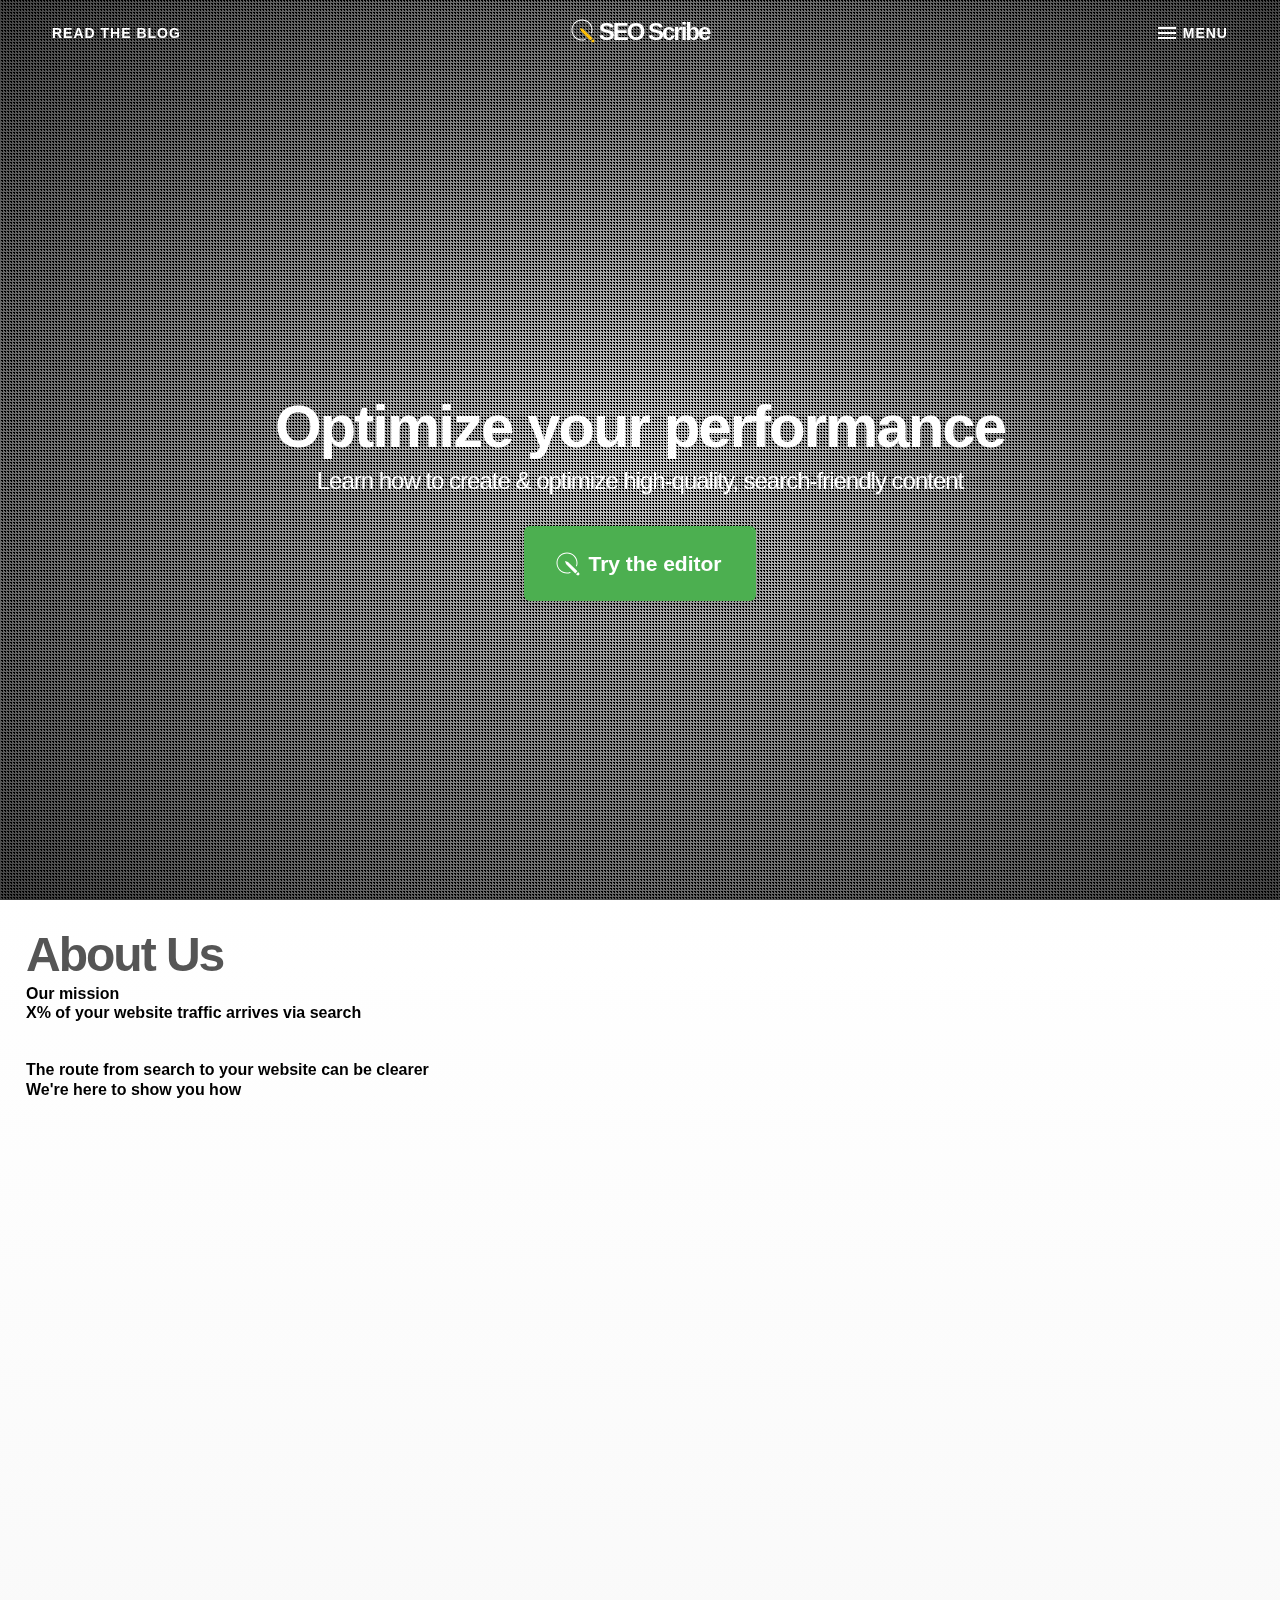
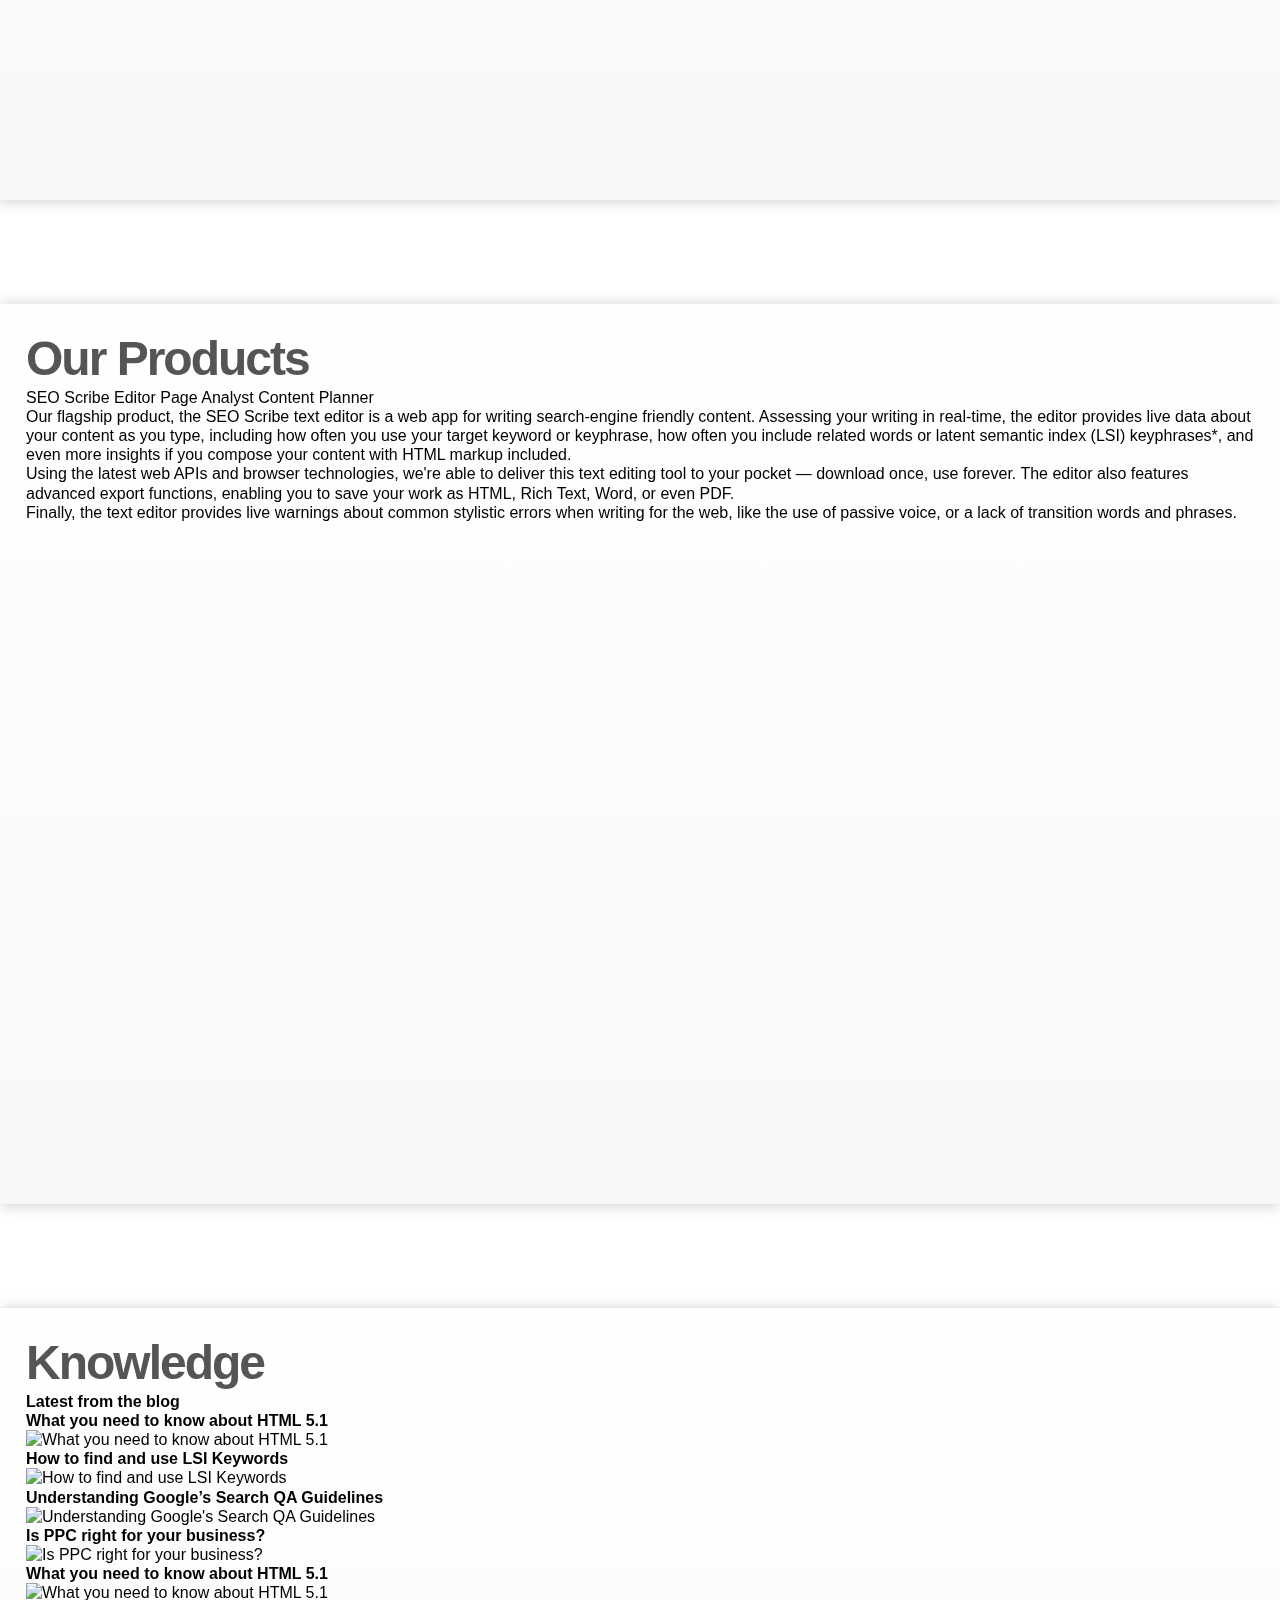
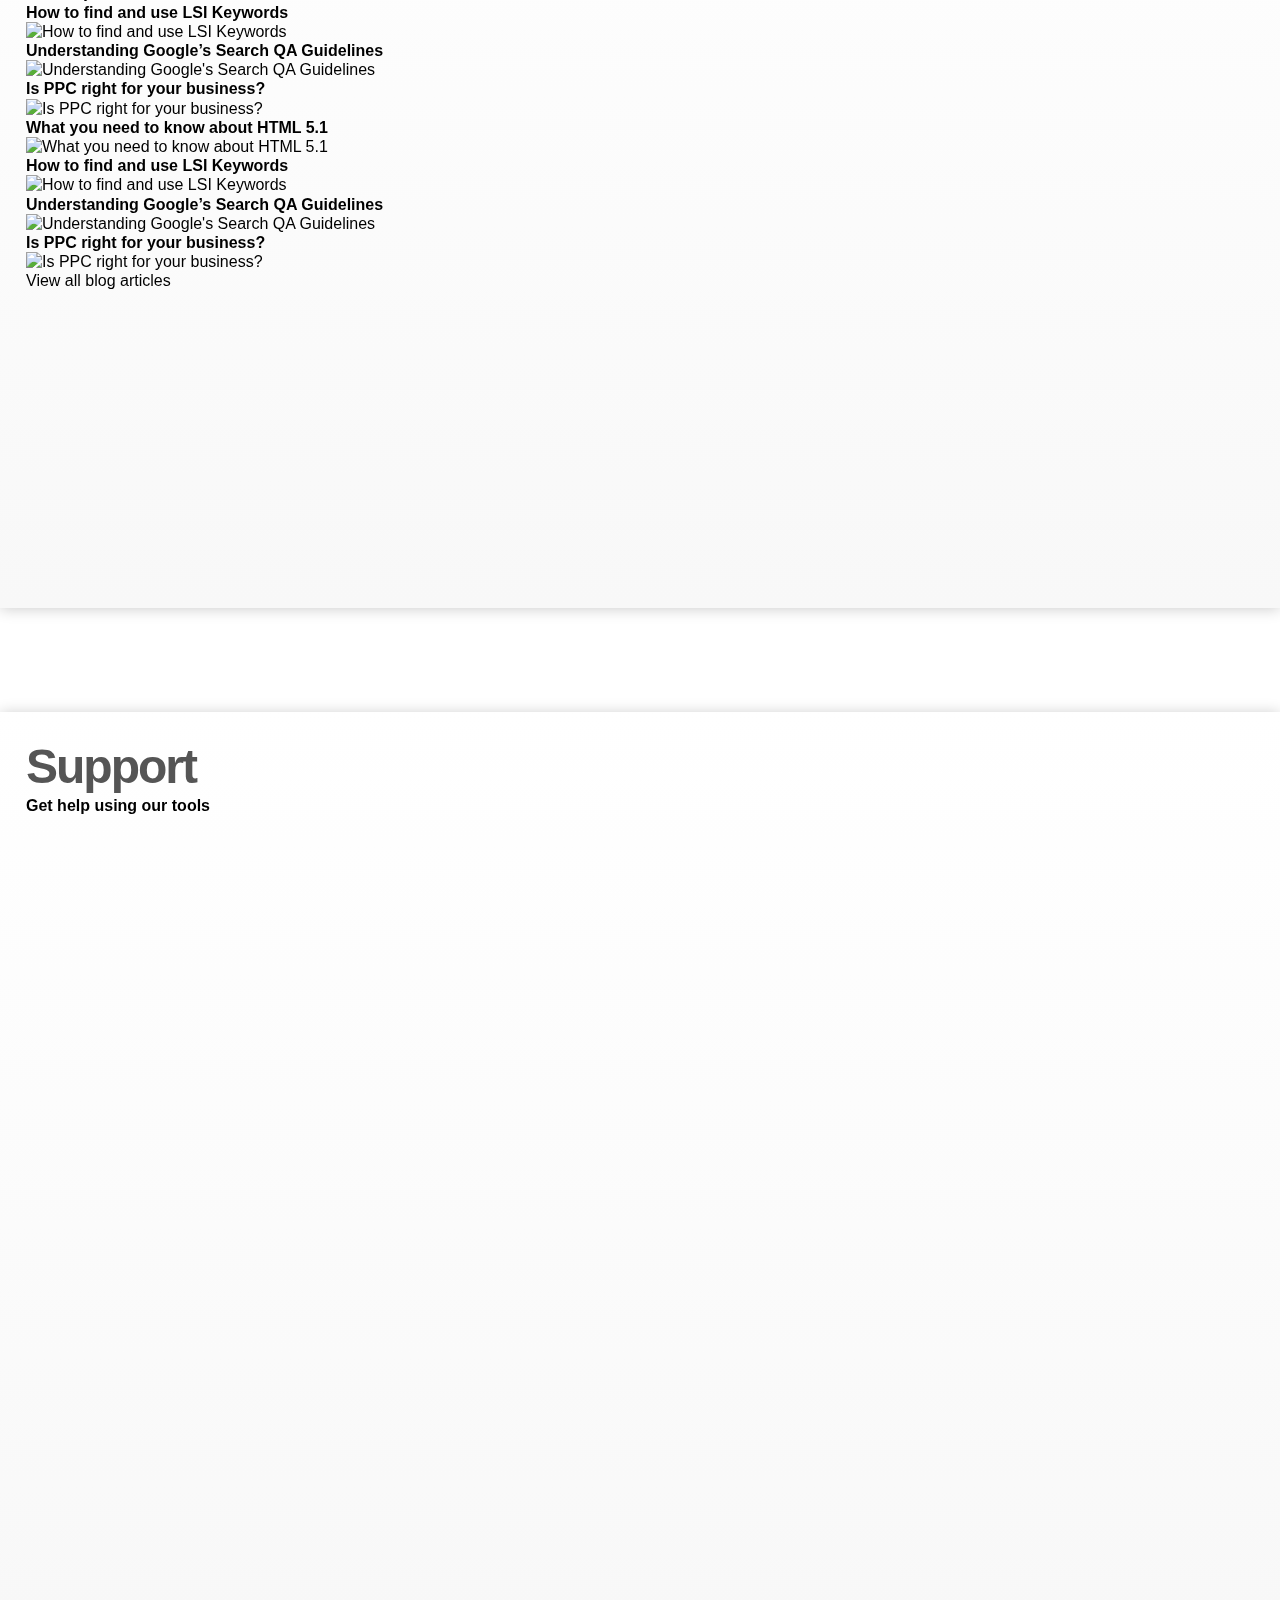
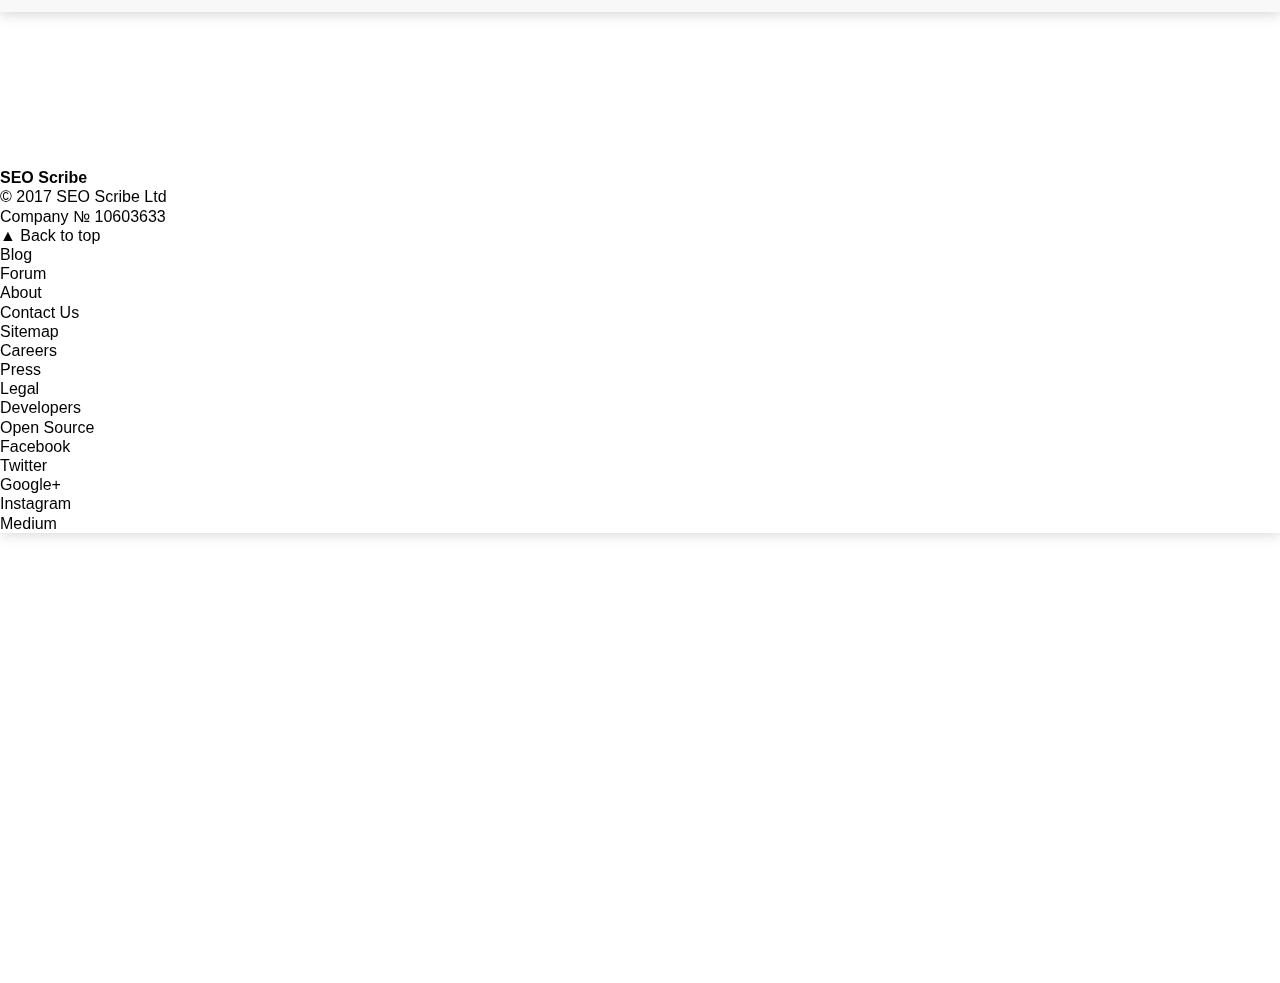
==== index.html @ f0506a72 "Update index.html" ====
<!doctype html>
<html lang="en" dir="ltr" prefix="og:http://ogp.me/ns#" data-font-loaded="false" data-menu-open="false" data-scrolled="false" data-autoplay="false" data-footer-shown="false" data-slow-connection="true">
  <head>
    <meta charset="utf-8">
    <meta name="viewport" content="width=device-width,initial-scale=1,minimum-scale=1,maximum-scale=1,user-scalable=no,shrink-to-fit=no">
    <base href="https://seoscribe.net/">
    <!--[if IE]><meta http-equiv="X-UA-Compatible" content="IE=edge"><![endif]-->
    <script>;(function(win){win.connection={};win.connection.slow=!1;win.connection.timer=win.setTimeout(function(){win.connection.slow=!0},5000)})(window);</script>
    <title>SEO Scribe &middot; Search Engine Optimization for Content Writers</title>
    <style>
      html{-webkit-text-size-adjust:100%;-webkit-font-smoothing:antialiased;-webkit-font-smoothing:subpixel-antialiased;-webkit-tap-highlight-color:rgba(0,0,0,0);-webkit-overflow-scrolling:touch;-webkit-box-sizing:border-box;-moz-box-sizing:border-box;box-sizing:border-box;touch-action:manipulation;font:normal normal 400 16px/1.2 Roboto,-apple-system,BlinkMacSystemFont,Helvetica,Arial,Helmet,Freesans,sans-serif}
      *,:before,:after{-webkit-box-sizing:border-box;-moz-box-sizing:border-box;box-sizing:border-box;touch-action:manipulation;margin:0;padding:0;border:0;font:inherit}article,dd,dl,dt,footer,header,main,nav,section,video{display:block}h1,h2,h3,h4,h5,h6,strong{font-weight:700}a{-webkit-text-decoration-skip:objects;text-decoration:none}button,input,textarea{-webkit-appearance:none;-webkit-border-radius:0;border-radius:0;background:0 0}button,img,video{-webkit-touch-callout:none}button,a,img,video{-webkit-user-select:none;-moz-user-select:none}button,a{color:inherit;cursor:pointer}textarea{resize:none}[disabled]{opacity:.6;cursor:not-allowed}[hidden],video::-webkit-media-controls,video::-webkit-media-controls-play-button,video::-webkit-media-controls-volume-slider,video::-webkit-media-controls-mute-button,video::-webkit-media-controls-timeline,video::-webkit-media-controls-current-time-display{display:none!important}::selection{background:#111;color:#fff}::-moz-selection{background:#111;color:#fff}nav{display:block;position:fixed;top:0;left:0;right:0;height:64px;z-index:100;color:#fff;-webkit-perspective:1000px;perspective:1000px;-webkit-backface-visibility:hidden;backface-visibility:hidden;-webkit-transform:translate3d(0,0,0);transform:translate3d(0,0,0);will-change:transform;}nav:after{content:'';display:block;position:absolute;top:0;left:0;bottom:0;right:0;width:100%;height:100%;background-color:#fff;opacity:0;visibility:hidden;z-index:-1;box-shadow:0 0 6px 0 rgba(0,0,0,.1);transition-property:opacity,visibility,-webkit-transform;transition-property:opacity,visibility,-webkit-transform,transform;transition-property:opacity,visibility,transform;transition-timing-function: cubic-bezier(.4,0,.2,1);transition-duration:.2s;-webkit-perspective:1000px;perspective:1000px;-webkit-backface-visibility:hidden;backface-visibility:hidden;-webkit-transform:translateY(-64px);-webkit-transform:translate3d(0,-64px,0);transform:translateY(-64px);transform:translate3d(0,-64px,0);will-change:transform;}.nav-item{display:block;position:absolute;top:0;bottom:0;width:50%;height:100%;}.nav-item.left{display:none;}.nav-item.center{left:0;right:50%;text-align:left;}.nav-item.right{left:50%;right:0;text-align:right;}.nav-item a,.nav-item button{display:block;height:64px;line-height:1;font-size:16px;font-weight:700;padding:26px;}.nav-item.cta a{text-transform:uppercase;font-size:14px;letter-spacing:1px;}.nav-item.hdr a{font-size:21px;font-weight:700;padding:22px;}.nav-item.hbm button{margin-left:auto;margin-right:0;text-transform:uppercase;font-size:14px;letter-spacing:1px;}.nav-item.hdr a span{display:inline-block;position:relative;padding-left:24px;letter-spacing:-2px;}.nav-item.hdr a span:before{content:'';position:absolute;top:-1px;left:0;width:21px;height:21px;background-position:50% 50%;background-repeat:no-repeat;background-size:100% 100%;background-image:url('data:image/svg+xml,%3Csvg%20xmlns%3D%22http%3A//www.w3.org/2000/svg%22%20width%3D%2248%22%20height%3D%2248%22%20viewBox%3D%220%200%2048%2048%22%3E%3Cpath%20fill%3D%22%23fff%22%20d%3D%22M29%2040.8c-.2-.5-.8-.8-1.3-.7-1.8%201-3.8%201-5.7%201-10.5%200-19-8-19-19S11.5%203%2022%203s19%208.5%2019%2019c0%202-.3%204-1%205.7%200%20.5.3%201%20.8%201.2.5%200%201-.6%201.2-1%20.7-2%201-4%201-6.4C43%2010.3%2033.6%201%2022%201S1%2010.4%201%2022s9.4%2021%2021%2021c2%200%204.3-.3%206.3-1%20.5%200%20.8-.7.6-1.2z%22/%3E%3Cpath%20fill%3D%22%23ffc107%22%20d%3D%22M43%2038.7L24%2020l-6-2%202%206%2018.6%2019m1.4%201.3l2%201.7c1%201.3%203%201.3%204%200%201.3-1%201.3-3%200-4l-1.7-2-4.3%204.4z%22/%3E%3C/svg%3E')}.nav-item.hbm button span{display:inline-block;position:relative;padding-left:28px;-webkit-pointer-events:none;pointer-events:none;}.nav-item.hbm button span:before{content:'';display:block;position:absolute;top:-5px;left:0;width:24px;height:24px;background-position:50% 50%;background-repeat:no-repeat;background-size:100% 100%;background-image:url('data:image/svg+xml,%3Csvg%20xmlns%3D%22http%3A//www.w3.org/2000/svg%22%20width%3D%2248%22%20height%3D%2248%22%20viewBox%3D%220%200%2024%2024%22%3E%3Cpath%20fill%3D%22%23ffffff%22%20d%3D%22M3%2018h18v-2H3v2zm0-5h18v-2H3v2zm0-7v2h18V6H3z%22/%3E%3C/svg%3E')}main{position:relative;margin-top:100vh;margin-bottom:50vh;z-index:20;box-shadow:0 0 14px 0 rgba(0,0,0,.2);}main>section{min-height:100vh;background-color:#fff;background-image:-webkit-linear-gradient(180deg, #fff, #f8f8f8);background-image:linear-gradient(180deg, #fff, #f8f8f8);margin:104px auto;padding:26px;box-shadow:0 1px 14px 0 rgba(0,0,0,.2);}main>section h3{font-size:48px;font-weight:700;letter-spacing:-2px;color:#555;}header{position:fixed;top:0;left:0;right:0;bottom:0;height:100vh;color:#fff;z-index:1;-webkit-perspective:1000px;perspective:1000px;-webkit-backface-visibility:hidden;backface-visibility:hidden;-webkit-transform:translate3d(0,0,0);transform:translate3d(0,0,0);-webkit-pointer-events:none;pointer-events:none;will-change:transform;}header:before{content:'';position:absolute;top:0;left:0;right:0;bottom:0;height:100vh;z-index:2;background-color:transparent;background-color:rgba(0,0,0,.6);background:-webkit-gradient(radial,50% 50%,50,50% 50%, 500,from(rgba(0,0,0,.1)),to(rgba(0,0,0,.7)));background:-webkit-radial-gradient(center,ellipse cover,rgba(0,0,0,.1) 0%, rgba(0,0,0,.7) 100%);background:-webkit-radial-gradient(rgba(0,0,0,.1),rgba(0,0,0,.7));background:radial-gradient(ellipse at center,rgba(0,0,0,.1) 0%,rgba(0,0,0,.7) 100%);background:radial-gradient(rgba(0,0,0,.1),rgba(0,0,0,.7));-webkit-perspective:1000px;perspective:1000px;-webkit-backface-visibility:hidden;backface-visibility:hidden;-webkit-transform:translate3d(0,0,0);transform:translate3d(0,0,0);-webkit-pointer-events:none;pointer-events:none;will-change:transform;}header:after{content:'';position:absolute;top:0;left:0;right:0;bottom:0;height:100vh;background-color:rgba(0,0,0,.1);background-repeat:repeat;background-size:3px 3px;background-image:url('[data-uri]');z-index:2;-webkit-pointer-events:none;pointer-events:none;}.bg-vid{position:absolute;top:0;left:0;right:0;bottom:0;width:100%;height:100vh;}.bg-vid video{position:absolute;top:50%;left:50%;-webkit-transform:translate(-50%,-50%);-moz-transform:translate(-50%,-50%);-ms-transform:translate(-50%,-50%);-o-transform:translate(-50%,-50%);transform:translate(-50%,-50%);min-width:100%;min-height:100%;}h1,h2,.hdr-btn{position:relative;z-index:3;text-align:center;line-height:1.1;padding:0 26px;-webkit-pointer-events:auto;pointer-events:auto;-webkit-transform:translate3d(0,0,0);transform:translate3d(0,0,0);will-change:transform;}h1{font-size:32px;font-weight:700;letter-spacing:-1px;margin-top:40vh;margin-top:-webkit-calc(50vh - 96px);margin-top:-moz-calc(50vh - 96px);margin-top:calc(50vh - 96px);}h2{font-size:21px;font-weight:400;letter-spacing:-1px;margin-top:8px;}.hdr-btn{display:block;font-weight:700;margin-top:32px;}.hdr-btn span{display:inline-block;position:relative;vertical-align:baseline;font-size:21px;padding:26px 34px 26px 64px;background-color:#4caf50;background-image:url('data:image/svg+xml,%3Csvg%20xmlns%3D%22http%3A//www.w3.org/2000/svg%22%20width%3D%2248%22%20height%3D%2248%22%20viewBox%3D%220%200%2048%2048%22%3E%3Cpath%20fill%3D%22%23fff%22%20d%3D%22M29%2040.8c-.2-.5-.8-.8-1.3-.7-1.8%201-3.8%201-5.7%201-10.5%200-19-8-19-19S11.5%203%2022%203s19%208.5%2019%2019c0%202-.3%204-1%205.7%200%20.5.3%201%20.8%201.2.5%200%201-.6%201.2-1%20.7-2%201-4%201-6.4C43%2010.3%2033.6%201%2022%201S1%2010.4%201%2022s9.4%2021%2021%2021c2%200%204.3-.3%206.3-1%20.5%200%20.8-.7.6-1.2z%22/%3E%3Cpath%20fill%3D%22%23fff%22%20d%3D%22M43%2038.7L24%2020l-6-2%202%206%2018.6%2019m1.4%201.3l2%201.7c1%201.3%203%201.3%204%200%201.3-1%201.3-3%200-4l-1.7-2-4.3%204.4z%22/%3E%3C/svg%3E');background-position:15% 50%;background-size:24px 24px;background-repeat:no-repeat;border-radius:6px;box-shadow:0 1px 14px 0 rgba(0,0,0,.2);}.hdr-btn:active,.hdr-btn:focus{outline:0 none;}.hdr-btn:hover span,.hdr-btn:focus span,.hdr-btn:active span{background-color:#2d9a30;}aside{position:fixed;top:64px;right:0;z-index:90;width:300px;padding:38px 26px 26px;background:#fff;color:#222;opacity:0;visibility:hidden;overflow:auto;overflow-x:hidden;min-height:-webkit-calc(100vh - 64px);min-height:-moz-calc(100vh - 64px);min-height:calc(100vh - 64px);transition-property:opacity,visibility,-webkit-transform;transition-property:opacity,visibility,transform;transition-timing-function:cubic-bezier(.4,0,.2,1);transition-duration:.2s;-webkit-perspective:1000px;perspective:1000px;-webkit-transform:translateY(102%);transform:translateY(102%);-webkit-backface-visibility:hidden;backface-visibility:hidden;-webkit-pointer-events:none;pointer-events:none;will-change:transform;}@media screen and (min-width: 580px){.nav-item.hdr a {font-size: 24px;padding: 20px;}.nav-item.hdr a span {padding-left: 28px;}.nav-item.hdr a span:before {width: 24px;height: 24px;}}@media screen and (min-width: 768px){nav{left:26px;right:26px;}aside{right:26px;}.nav-item{width:33.3333%;width:-webkit-calc(100% / 3);width:-moz-calc(100% / 3);width:calc(100% / 3);}.nav-item.left{display:block;left:0;right:66.6666%;right:-webkit-calc(100% / 1.5);right:-moz-calc(100% / 1.5);right:calc(100% / 1.5);text-align:left;}.nav-item.center{left:33.3333%;left:-webkit-calc(100% / 3);left:-moz-calc(100% / 3);left:calc(100% / 3);right:33.3333%;right:-webkit-calc(100% / 3);right:-moz-calc(100% / 3);right:calc(100% / 3);text-align:center;}.nav-item.right{left:66.6666%;left:-webkit-calc(100% / 1.5);left:-moz-calc(100% / 1.5);left:calc(100% / 1.5);text-align:right;}h1{font-size:60px;letter-spacing:-2px;margin-top:-webkit-calc(50vh - 56px);margin-top:-moz-calc(50vh - 56px);margin-top:calc(50vh - 56px);}h2{font-size:24px;}}
    </style>
    <link rel="dns-prefetch" href="https://fonts.googleapis.com">
    <link rel="dns-prefetch" href="https://fonts.gstatic.com">
    <link rel="dns-prefetch" href="https://cdn.polyfill.io">
    <link rel="preconnect" href="https://fonts.gstatic.com" crossorigin>
    <link rel="preconnect" href="https://cdn.polyfill.io" crossorigin>
    <link rel="manifest" href="https://seoscribe.net/manifest.json">
    <link rel="canonical" href="https://seoscribe.net">
    <link rel="publisher" href="https://plus.google.com/+">
    <link rel="icon" href="https://seoscribe.net/assets/img/favicon.ico">
    <link rel="search" href="https://seoscribe.net/osd.xml" type="application/opensearchdescription+xml">
    <link rel="preload" href="https://seoscribe.net/assets/css/main.css" as="style" onload="this.rel='stylesheet';">
    <noscript><link rel="stylesheet" href="https://seoscribe.net/assets/css/main.css"></noscript>
    <meta name="referrer" content="no-referrer-when-downgrade">
    <meta name="google-site-verification" content="">
    <meta name="msvalidate.01" content="">
    <meta name="p:domain_verify" content="">
    <meta name="yandex-verification" content="a79800d777503222">
    <meta name="format-detection" content="telephone=no;email=no">
    <meta name="MobileOptimized" content="width">
    <meta name="HandheldFriendly" content="true">
    <meta name="description" content="SEO Scribe: the hottest provider of search engine optimization tools, knowledge and support this side of the galaxy.">
    <meta name="twitter:card" content="summary">
    <meta name="twitter:creator" content="SEO Scribe">
    <meta name="twitter:url" content="https://seoscribe.net/">
    <meta name="twitter:domain" content="seoscribe.net">
    <meta name="twitter:title" content="SEO Scribe">
    <meta name="twitter:description" content="SEO Scribe: the hottest provider of search engine optimization tools, knowledge and support this side of the galaxy.">
    <meta name="twitter:image:src" content="https://seoscribe.net/assets/img/mstile-310x310.png">
    <meta property="fb:admins" content="407402372749613">
    <meta property="og:type" content="website">
    <meta property="og:site_name" content="SEO Scibe">
    <meta property="og:title" content="SEO Scribe">
    <meta property="og:description" content="SEO Scribe: the hottest provider of search engine optimization tools, knowledge and support this side of the galaxy.">
    <meta property="og:locale" content="en_GB">
    <meta property="og:url" content="https://seoscribe.net/">
    <meta property="og:image" content="https://seoscribe.net/assets/img/mstile-310x310.png">
    <meta property="og:image:secure_url" content="https://seoscribe.net/assets/img/mstile-310x310.png">
  </head>
  <body>
    <nav>
      <div class="nav-item left cta">
        <a href="https://seoscribe.net/blog/">Read the blog</a>
      </div>
      <div class="nav-item center hdr">
        <a href="https://seoscribe.net/">
          <span>SEO Scribe</span>
        </a>
      </div>
      <div class="nav-item right hbm">
        <button data-event="showMenu">
          <span data-event="showMenu">Menu</span>
        </button>
      </div>
    </nav>
    <header>
      <h1><span>Optimize your performance</span></h1>
      <h2>Learn how to create &amp; optimize high-quality, search-friendly content</h2>
      <a href="https://seoscribe.net/editor/" class="hdr-btn" tabindex="1">
        <span>Try the editor</span>
      </a>
    </header>
    <main>
      <section>
        <h3>About Us</h3>
        <h4>Our mission</h4>
        <div class="grid-container">
          <div class="grid">
            <article class="cell cell-md-6">
              <h5>X% of your website traffic arrives via search</h5>
            </article>
            <article class="cell cell-md-6">
              <img src="">
            </article>
            <article class="cell cell-md-6">
              <img src="">
            </article>
            <article class="cell cell-md-6">
              <h5>The route from search to your website can be clearer</h5>
            </article>
            <article class="cell cell-md-6">
              <h5>We're here to show you how</h5>
            </article>
            <article class="cell cell-md-6">
              <img src="">
            </article>
          </div>
        </div>
      </section>
      <section>
        <h3>Our Products</h3>
        <div class="tabcontainer" role="tablist">
          <button id="tab1" class="tab active" tabindex="0" role="tab" aria-controls="tabpane1" aria-selected="true">SEO Scribe Editor</button>
          <button id="tab2" class="tab" tabindex="0" role="tab" aria-controls="tabpane2" aria-selected="false">Page Analyst</button>
          <button id="tab3" class="tab" tabindex="0" role="tab" aria-controls="tabpane3" aria-selected="false">Content Planner</button>
          <div id="tabpane1" class="tabpane active" role="tabpanel" aria-labelledby="tab1" aria-hidden="false">
            <p>Our flagship product, the SEO Scribe text editor is a web app for writing search-engine friendly content. Assessing your writing in real-time, the editor provides live data about your content as you type, including how often you use your target keyword or keyphrase, how often you include related words or latent semantic index (LSI) keyphrases<span class="asterisk">*</span>, and even more insights if you compose your content with HTML markup included.</p>
            <p>Using the latest web APIs and browser technologies, we're able to deliver this text editing tool to your pocket &mdash; download once, use forever. The editor also features advanced export functions, enabling you to save your work as HTML, Rich Text, Word, or even PDF.</p>
            <p>Finally, the text editor provides live warnings about common stylistic errors when writing for the web, like the use of passive voice, or a lack of transition words and phrases.</p>
          </div>
          <div id="tabpane2" class="tabpane" role="tabpanel" aria-labelledby="tab2" aria-hidden="true">
          </div>
          <div id="tabpane3" class="tabpane" role="tabpanel" aria-labelledby="tab3" aria-hidden="true">
          </div>
        </div>
      </section>
      <section>
        <h3>Knowledge</h3>
        <h4>Latest from the blog</h4>
        <div class="grid-container">
          <div class="grid">
            <article class="cell">
              <a href="https://seoscribe.net/blog/about-html-5-1" class="article-body">
                <h5>What you need to know about HTML 5.1</h5>
                <img src="" data-src="https://seoscribe.net/assets/img/about-html-5-1.png" alt="What you need to know about HTML 5.1">
              </a>
            </article>
            <article class="cell">
              <a href="https://seoscribe.net/blog/how-to-find-and-use-lsi-keywords/" class="article-body">
                <h5>How to find and use LSI Keywords</h5>
                <img src="" data-src="https://seoscribe.net/assets/img/how-to-find-and-use-lsi-keywords.png" alt="How to find and use LSI Keywords">
              </a>
            </article>
            <article class="cell">
              <a href="https://seoscribe.net/blog/understanding-google-search-qa/" class="article-body">
                <h5>Understanding Google&rsquo;s Search QA Guidelines</h5>
                <img src="" data-src="https://seoscribe.net/assets/img/understanding-google-search-qa.png" alt="Understanding Google's Search QA Guidelines">
              </a>
            </article>
            <article class="cell">
              <a href="https://seoscribe.net/blog/is-ppc-right-for-your-business/" class="article-body">
                <h5>Is PPC right for your business?</h5>
                <img src="" data-src="https://seoscribe.net/assets/img/is-ppc-right-for-your-business.png" alt="Is PPC right for your business?">
              </a>
            </article>
            <article class="cell">
              <a href="https://seoscribe.net/blog/about-html-5-1" class="article-body">
                <h5>What you need to know about HTML 5.1</h5>
                <img src="" data-src="https://seoscribe.net/assets/img/about-html-5-1.png" alt="What you need to know about HTML 5.1">
              </a>
            </article>
            <article class="cell">
              <a href="https://seoscribe.net/blog/how-to-find-and-use-lsi-keywords/" class="article-body">
                <h5>How to find and use LSI Keywords</h5>
                <img src="" data-src="https://seoscribe.net/assets/img/how-to-find-and-use-lsi-keywords.png" alt="How to find and use LSI Keywords">
              </a>
            </article>
            <article class="cell">
              <a href="https://seoscribe.net/blog/understanding-google-search-qa/" class="article-body">
                <h5>Understanding Google&rsquo;s Search QA Guidelines</h5>
                <img src="" data-src="https://seoscribe.net/assets/img/understanding-google-search-qa.png" alt="Understanding Google's Search QA Guidelines">
              </a>
            </article>
            <article class="cell">
              <a href="https://seoscribe.net/blog/is-ppc-right-for-your-business/" class="article-body">
                <h5>Is PPC right for your business?</h5>
                <img src="" data-src="https://seoscribe.net/assets/img/is-ppc-right-for-your-business.png" alt="Is PPC right for your business?">
              </a>
            </article>
            <article class="cell">
              <a href="https://seoscribe.net/blog/about-html-5-1" class="article-body">
                <h5>What you need to know about HTML 5.1</h5>
                <img src="" data-src="https://seoscribe.net/assets/img/about-html-5-1.png" alt="What you need to know about HTML 5.1">
              </a>
            </article>
            <article class="cell">
              <a href="https://seoscribe.net/blog/how-to-find-and-use-lsi-keywords/" class="article-body">
                <h5>How to find and use LSI Keywords</h5>
                <img src="" data-src="https://seoscribe.net/assets/img/how-to-find-and-use-lsi-keywords.png" alt="How to find and use LSI Keywords">
              </a>
            </article>
            <article class="cell">
              <a href="https://seoscribe.net/blog/understanding-google-search-qa/" class="article-body">
                <h5>Understanding Google&rsquo;s Search QA Guidelines</h5>
                <img src="" data-src="https://seoscribe.net/assets/img/understanding-google-search-qa.png" alt="Understanding Google's Search QA Guidelines">
              </a>
            </article>
            <article class="cell">
              <a href="https://seoscribe.net/blog/is-ppc-right-for-your-business/" class="article-body">
                <h5>Is PPC right for your business?</h5>
                <img src="" data-src="https://seoscribe.net/assets/img/is-ppc-right-for-your-business.png" alt="Is PPC right for your business?">
              </a>
            </article>
          </div>
        </div>
        <a href="" class="btn view-all">View all blog articles</a>
      </section>
      <section>
        <h3>Support</h3>
        <h4>Get help using our tools</h4>
      </section>
      <footer>
        <ul>
          <li><img src="data:image/svg+xml,%3Csvg%20xmlns%3D%22http%3A//www.w3.org/2000/svg%22%20width%3D%2248%22%20height%3D%2248%22%20viewBox%3D%220%200%2048%2048%22%3E%3Cpath%20fill%3D%22%23fff%22%20d%3D%22M29%2040.8c-.2-.5-.8-.8-1.3-.7-1.8%201-3.8%201-5.7%201-10.5%200-19-8-19-19S11.5%203%2022%203s19%208.5%2019%2019c0%202-.3%204-1%205.7%200%20.5.3%201%20.8%201.2.5%200%201-.6%201.2-1%20.7-2%201-4%201-6.4C43%2010.3%2033.6%201%2022%201S1%2010.4%201%2022s9.4%2021%2021%2021c2%200%204.3-.3%206.3-1%20.5%200%20.8-.7.6-1.2z%22/%3E%3Cpath%20fill%3D%22%23fff%22%20d%3D%22M43%2038.7L24%2020l-6-2%202%206%2018.6%2019m1.4%201.3l2%201.7c1%201.3%203%201.3%204%200%201.3-1%201.3-3%200-4l-1.7-2-4.3%204.4z%22/%3E%3C/svg%3E" alt="SEO Scribe logo" class="logo"><h6>SEO Scribe</h6></li>
          <li><a href="https://seoscribe.net/copyright/" title="All rights reserved">&#x000A9; 2017 SEO Scribe Ltd</a></li>
          <li><a href="https://beta.companieshouse.gov.uk/company/10603633/" title="SIC 62090 58290 58190 63990">Company &#x2116; 10603633</a></li>
          <li><button data-event="scrollToTop">&#x25b2; Back to top</button></li>
        </ul>
        <ul>
          <li><a href="https://seoscribe.net/blog/">Blog</a></li>
          <li><a href="https://seoscribe.net/forum/">Forum</a></li>
          <li><a href="https://seoscribe.net/about/">About</a></li>
          <li><a href="https://seoscribe.net/contact/">Contact Us</a></li>
          <li><a href="https://seoscribe.net/sitemap/">Sitemap</a></li>
        </ul>
        <ul>
          <li><a href="https://seoscribe.net/careers/">Careers</a></li>
          <li><a href="https://seoscribe.net/press/">Press</a></li>
          <li><a href="https://seoscribe.net/legal/">Legal</a></li>
          <li><a href="https://seoscribe.net/developers/">Developers</a></li>
          <li><a href="https://seoscribe.net/open-source/">Open Source</a></li>
        </ul>
        <ul>
          <li><a href="https://facebook.com/seoscribe/">Facebook</a></li>
          <li><a href="https://twitter.com/seo_scribe/">Twitter</a></li>
          <li><a href="https://plus.google.com/115695622567421343751/">Google+</a></li>
          <li><a href="https://instagram.com/seoscribe/">Instagram</a></li>
          <li><a href="https://medium.com/seoscribe/">Medium</a></li>
        </ul>
      </footer>
    </main>
    <aside id="menu" aria-hidden="true" role="menu">
      <form id="search" method="GET" action="https://seoscribe.net/search" accept-charset="utf-8" enctype="application/x-www-form-urlencoded" autocomplete="off">
        <fieldset>
          <input type="text" id="input_search" name="input_search" required="true" autocomplete="off" results="5">
          <button type="submit"></button>
          <label for="input_search">Search</label>
        </fieldset>
      </form>
      <dl class="products">
        <dt>Products</dt>
        <dd><a href="https://seoscribe.net/editor/" class="sidebar-link">Text Editor</a></dd>
        <dd><a href="https://seoscribe.net/analyst/" class="sidebar-link">Page Analyst</a></dd>
        <dd><a href="https://seoscribe.net/planner/" class="sidebar-link">Content Planner</a></dd>
      </dl>
      <dl class="knowledge">
        <dt>Knowledge</dt>
        <dd><a href="https://seoscribe.net/blog/" class="sidebar-link">Our Blog</a></dd>
        <dd><a href="https://seoscribe.net/forum/" class="sidebar-link">Q&amp;A Forum</a></dd>
        <dd><a href="https://seoscribe.net/glossary/" class="sidebar-link">Glossary</a></dd>
      </dl>
      <dl class="support">
        <dt>Support</dt>
        <dd><a href="https://seoscribe.net/links/" class="sidebar-link">Useful Links</a></dd>
        <dd><a href="https://seoscribe.net/contact/" class="sidebar-link">Contact Us</a></dd>
        <dd><a href="https://seoscribe.net/sitemap/" class="sidebar-link">Sitemap</a></dd>
      </dl>
      <dl class="members">
        <dt>Members</dt>
        <dd>
          <a href="https://seoscribe.net/sign-up/" class="btn sign-up">Sign up</a>
          <a href="https://seoscribe.net/login/" class="btn login">Login</a>
        </dd>
      </dl>
    </aside>
    <div class="overlay" data-event="showMenu" role="presentation" aria-hidden="true"></div>
    <!--[if lt IE 9]><script src="https://cdnjs.cloudflare.com/ajax/libs/html5shiv/3.7.2/html5shiv.min.js"></script><script src="https://cdnjs.cloudflare.com/ajax/libs/respond.js/1.4.2/respond.min.js"></script><![endif]--><!--[if IE]><script src="https://cdnjs.cloudflare.com/ajax/libs/classlist/2014.01.31/classList.min.js"></script><![endif]-->
    <script src="https://cdn.polyfill.io/v2/polyfill.js?features=querySelector,localStorage,Array.prototype.forEach,Array.prototype.indexOf,Array.prototype.filter,Array.prototype.map,Array.prototype.reduce,Element.prototype.classList,XMLHttpRequest,requestAnimationFrame"></script>
    <script src="https://seoscribe.net/assets/js/event-listener-options.shim.js"></script>
    <script async defer src="https://seoscribe.net/assets/js/main.js"></script>
    <script async defer src="https://rawgit.com/wnda/stabs/master/stabs.js"></script>
    <script async defer src="https://rawgit.com/wnda/toad/master/toad.js" onload="window.toad.startListening();"></script>
  </body>
</html>
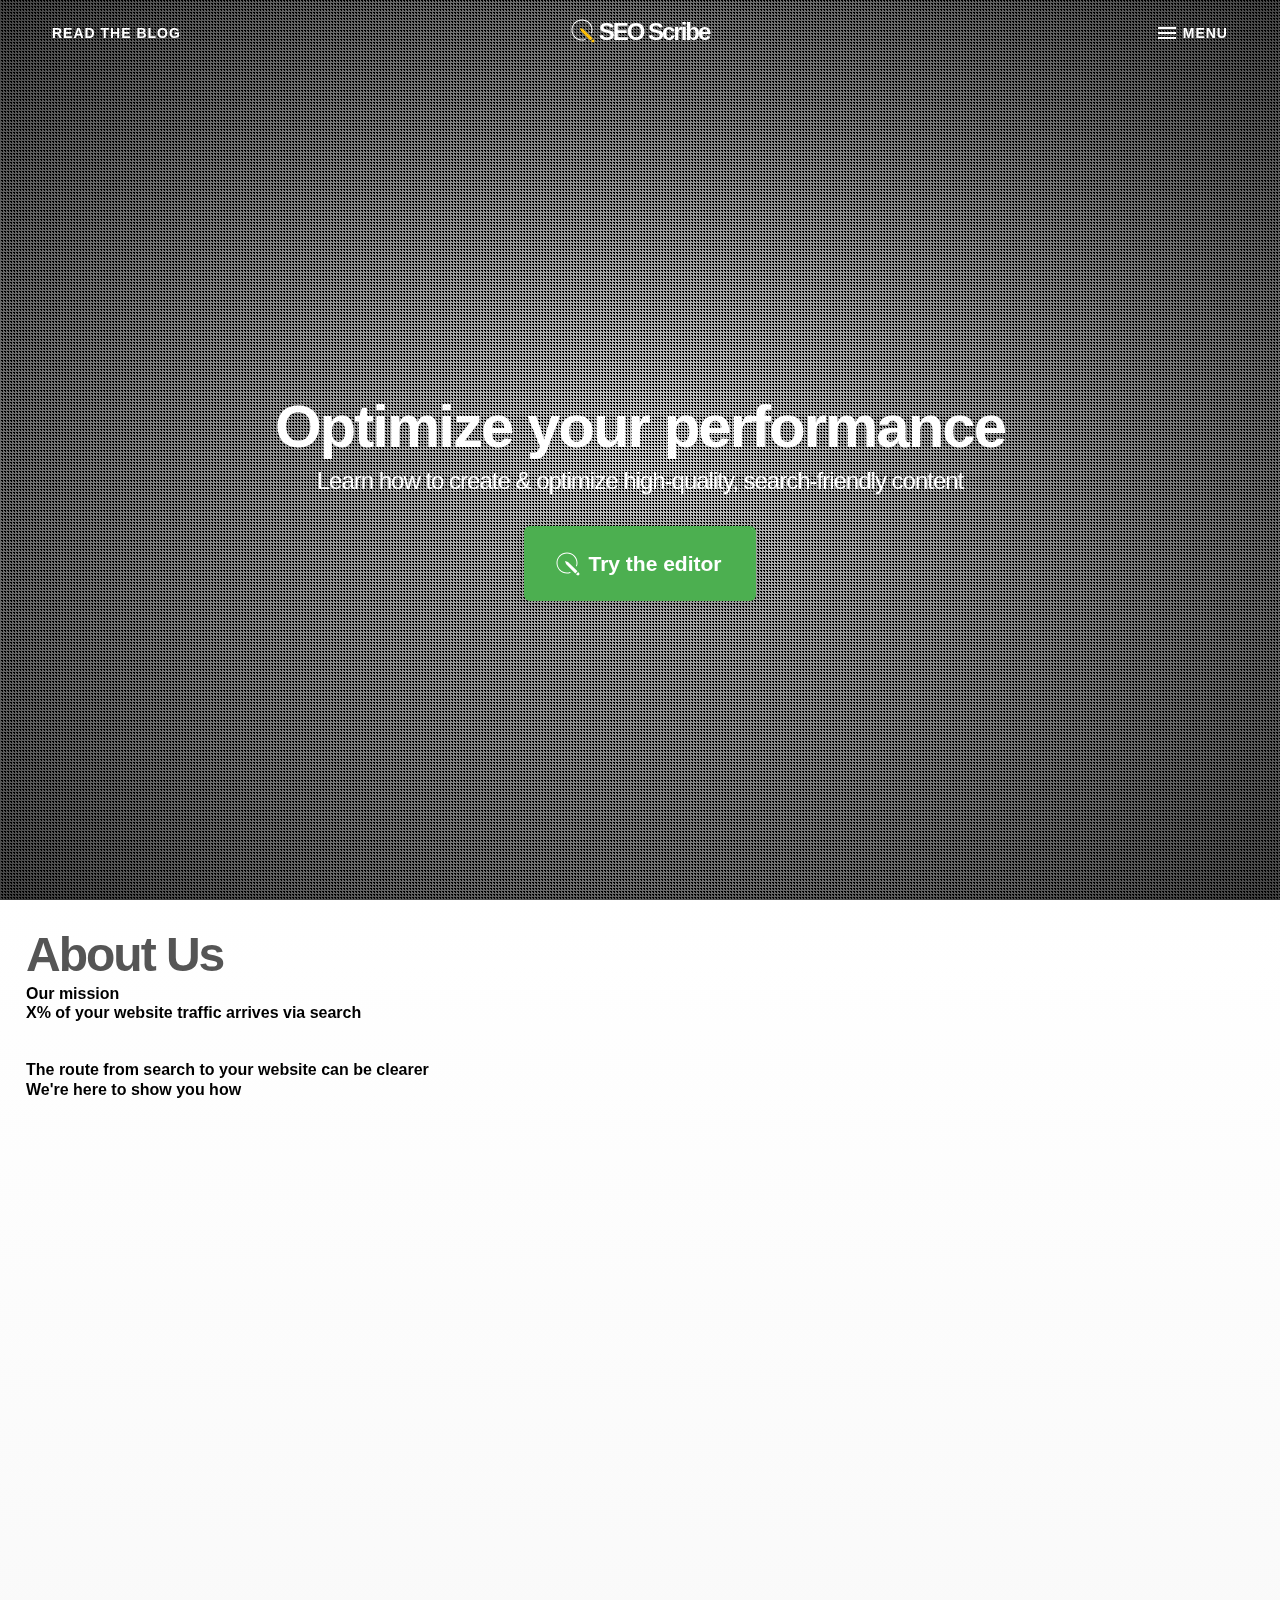
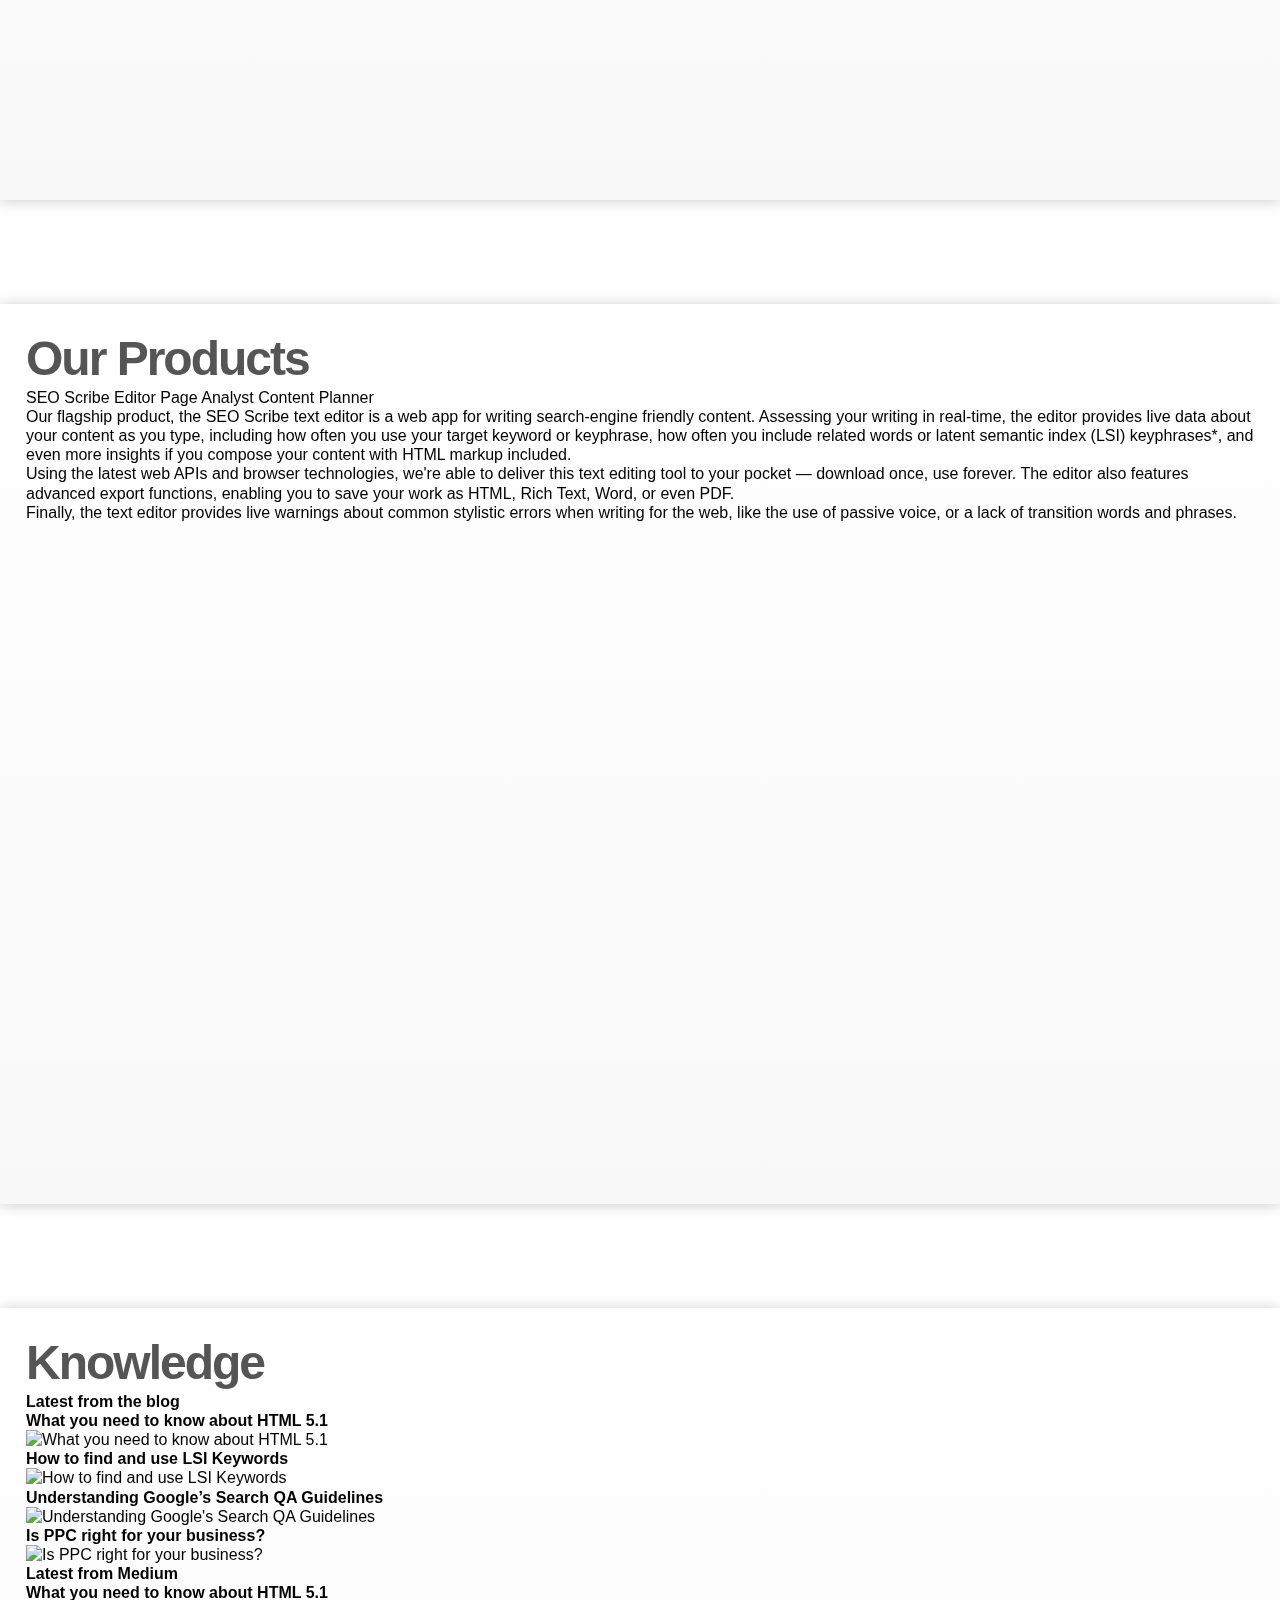
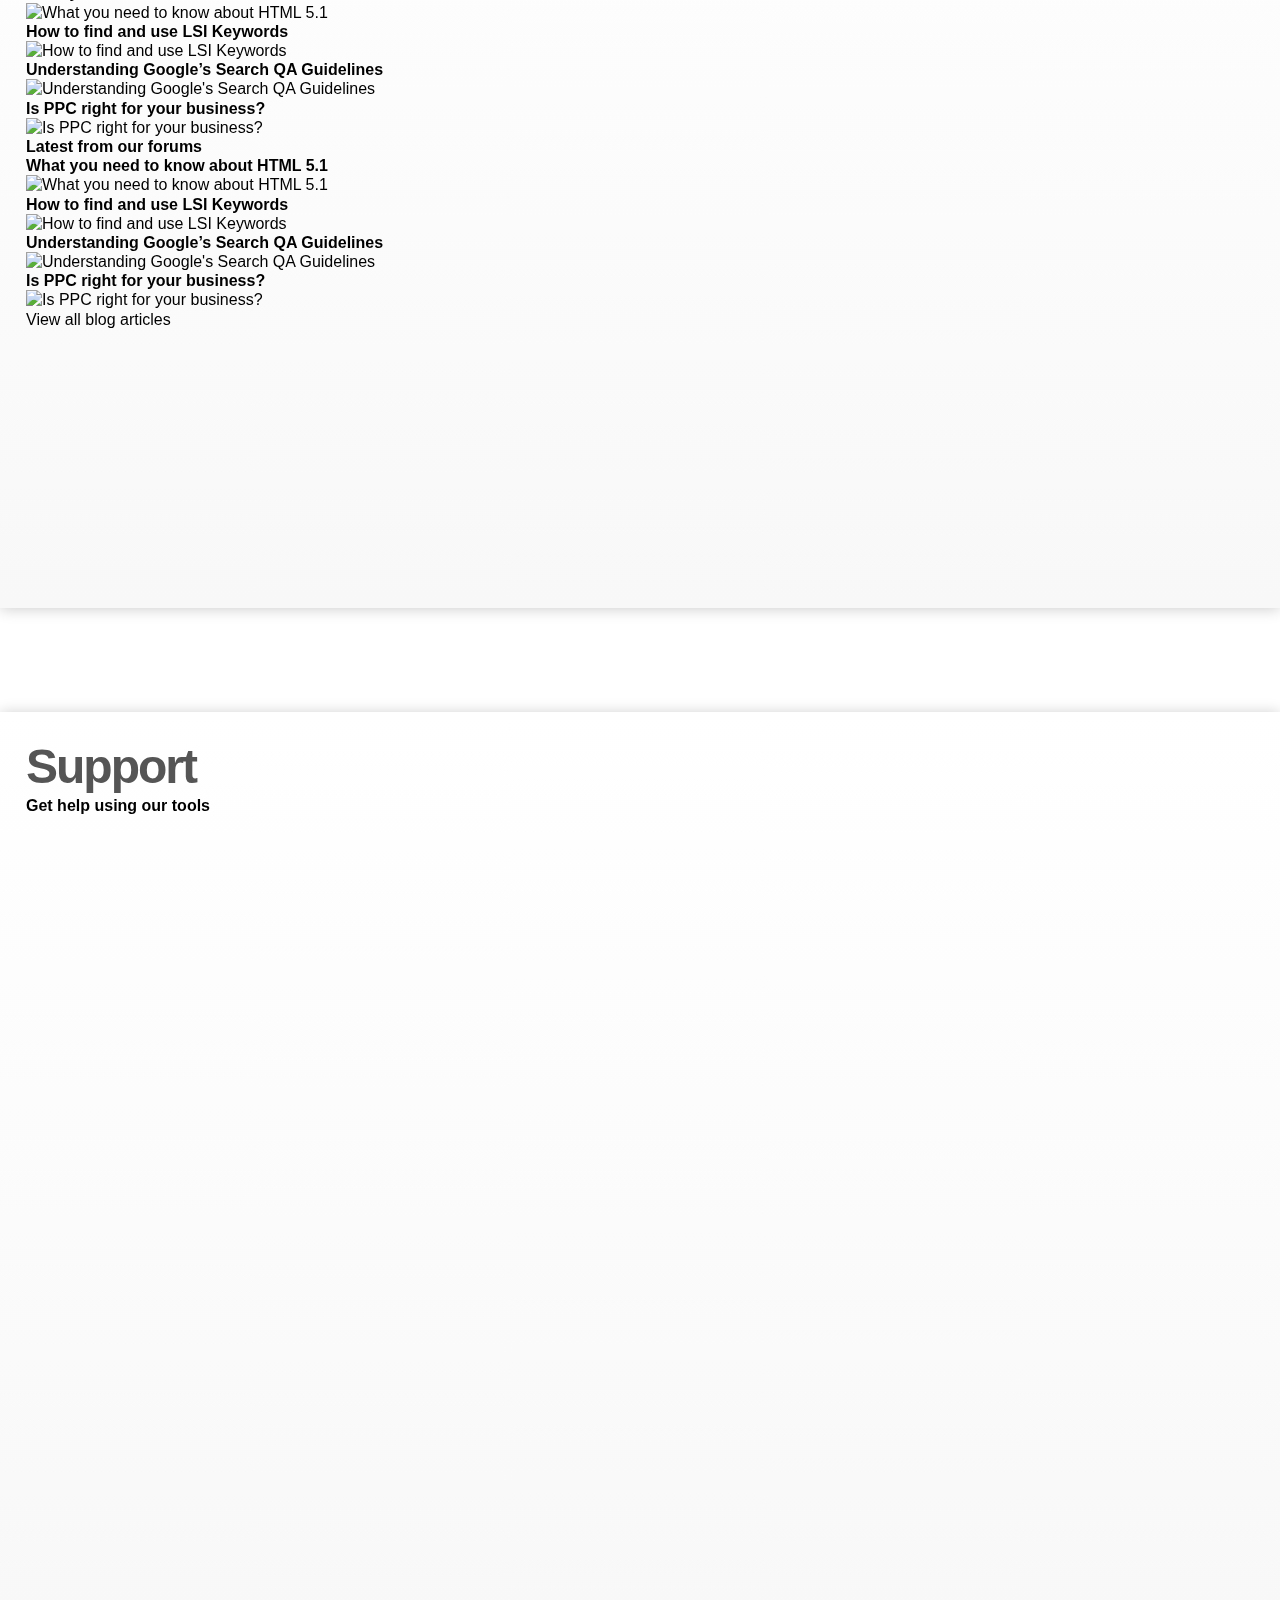
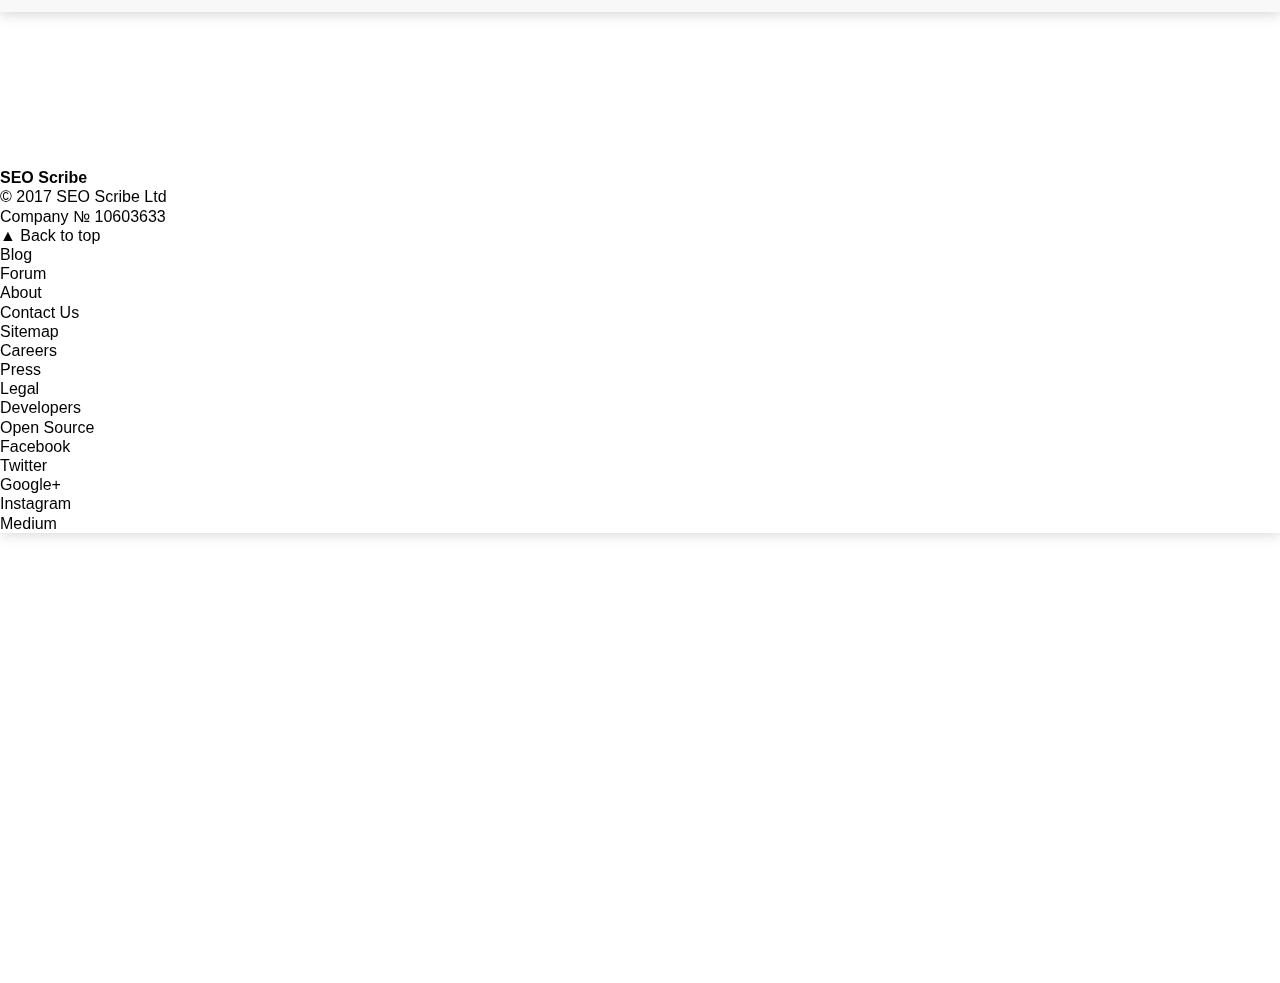
==== commit 2c4cbaa6: "Update index.html" ====
--- a/index.html
+++ b/index.html
@@ -78,24 +78,39 @@
         <h4>Our mission</h4>
         <div class="grid-container">
           <div class="grid">
-            <article class="cell cell-md-6">
-              <h5>X% of your website traffic arrives via search</h5>
-            </article>
-            <article class="cell cell-md-6">
-              <img src="">
-            </article>
-            <article class="cell cell-md-6">
-              <img src="">
-            </article>
-            <article class="cell cell-md-6">
-              <h5>The route from search to your website can be clearer</h5>
-            </article>
-            <article class="cell cell-md-6">
-              <h5>We're here to show you how</h5>
-            </article>
-            <article class="cell cell-md-6">
-              <img src="">
-            </article>
+            <div class="cell cell-md-6">
+              <div class="cell-body">
+                <h4>X% of your website traffic arrives via search</h4>
+                <p></p>
+              </div>
+            </div>
+            <div class="cell cell-md-6">
+              <div class="cell-body">
+                <img src="">
+              </div>
+            </div>
+            <div class="cell cell-md-6">
+              <div class="cell-body">
+                <img src="">
+              </div>
+            </div>
+            <div class="cell cell-md-6">
+              <div class="cell-body">
+                <h4>The route from search to your website can be clearer</h4>
+                <p></p>
+              </div>
+            </div>
+            <div class="cell cell-md-6">
+              <div class="cell-body">
+                <h4>We're here to show you how</h4>
+                <p></p>
+              </div>
+            </div>
+            <div class="cell cell-md-6">
+              <div class="cell-body">
+                <img src="">
+              </div>
+            </div>
           </div>
         </div>
       </section>
@@ -145,6 +160,11 @@
                 <img src="" data-src="https://seoscribe.net/assets/img/is-ppc-right-for-your-business.png" alt="Is PPC right for your business?">
               </a>
             </article>
+          </div>
+        </div>
+        <h4>Latest from Medium</h4>
+        <div class="grid-container">
+          <div class="grid">
             <article class="cell">
               <a href="https://seoscribe.net/blog/about-html-5-1" class="article-body">
                 <h5>What you need to know about HTML 5.1</h5>
@@ -169,6 +189,11 @@
                 <img src="" data-src="https://seoscribe.net/assets/img/is-ppc-right-for-your-business.png" alt="Is PPC right for your business?">
               </a>
             </article>
+            </div>
+        </div>
+        <h4>Latest from our forums</h4>
+        <div class="grid-container">
+          <div class="grid">
             <article class="cell">
               <a href="https://seoscribe.net/blog/about-html-5-1" class="article-body">
                 <h5>What you need to know about HTML 5.1</h5>
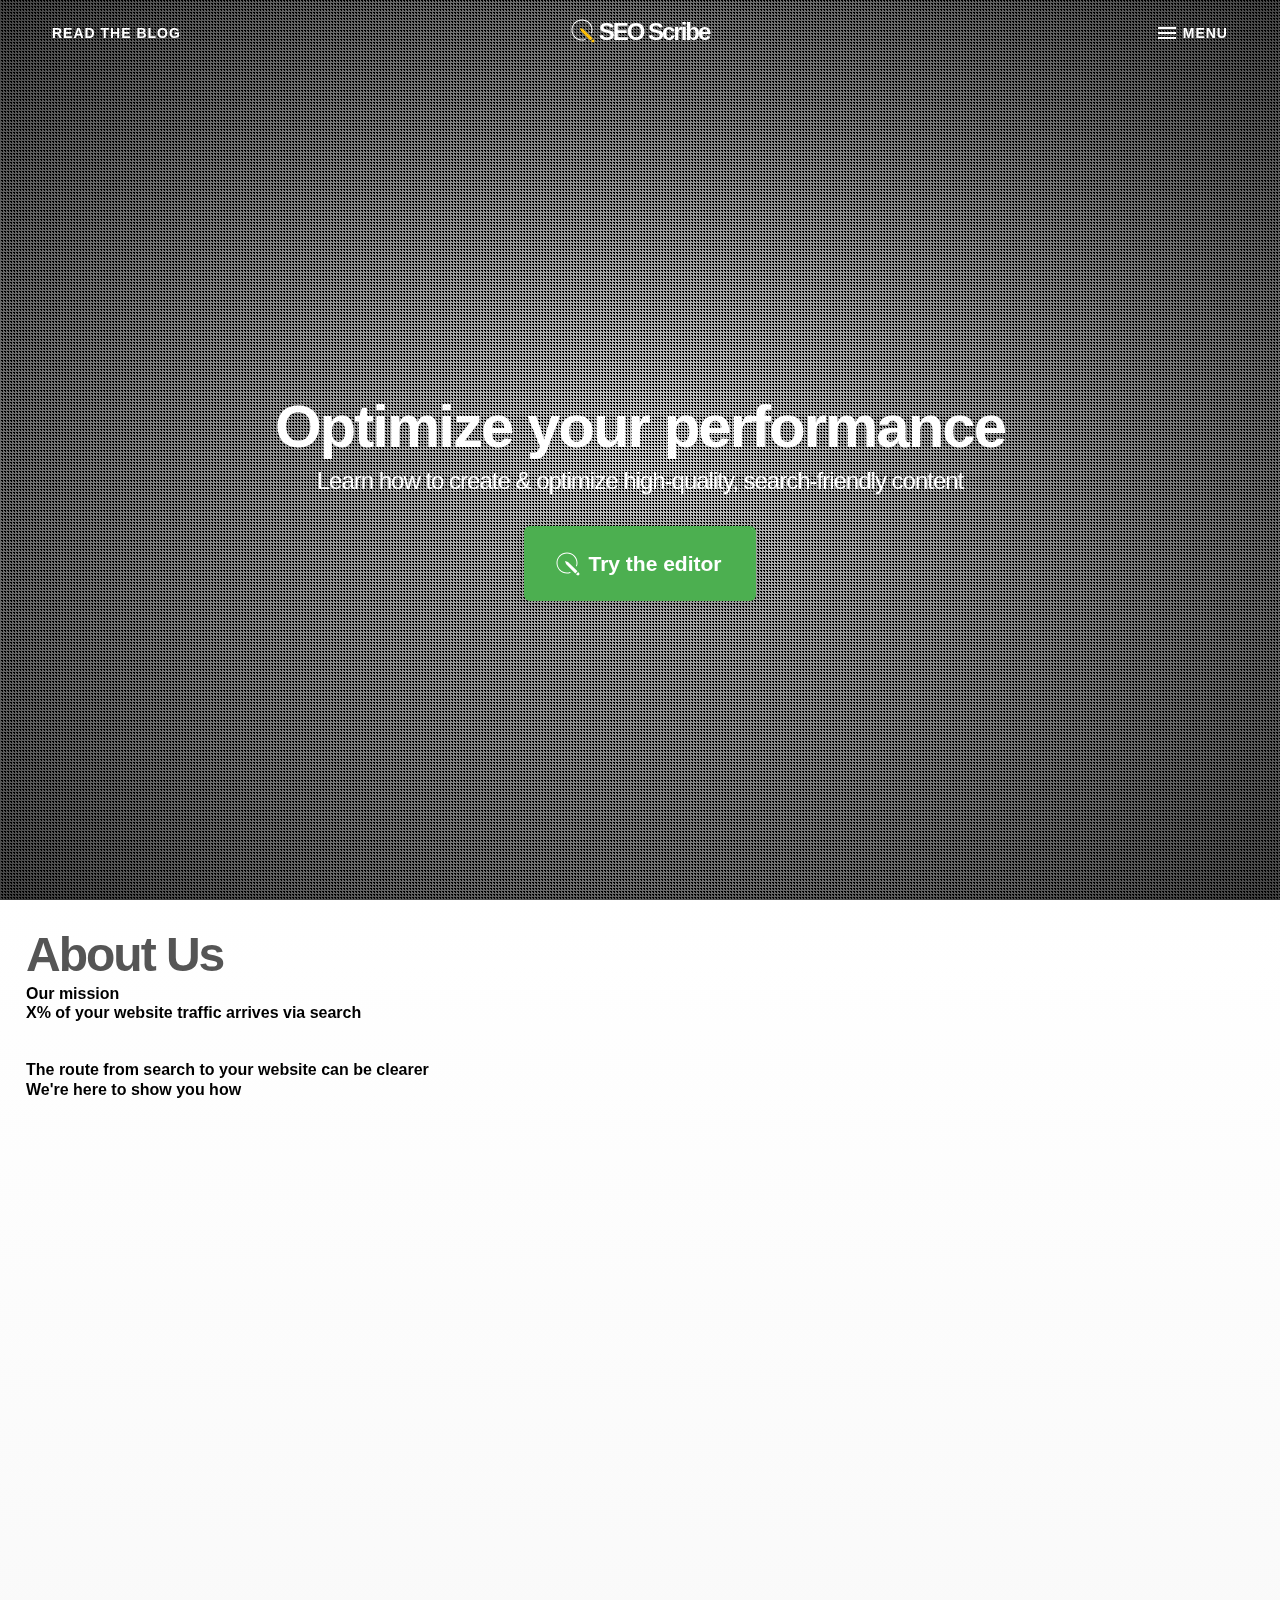
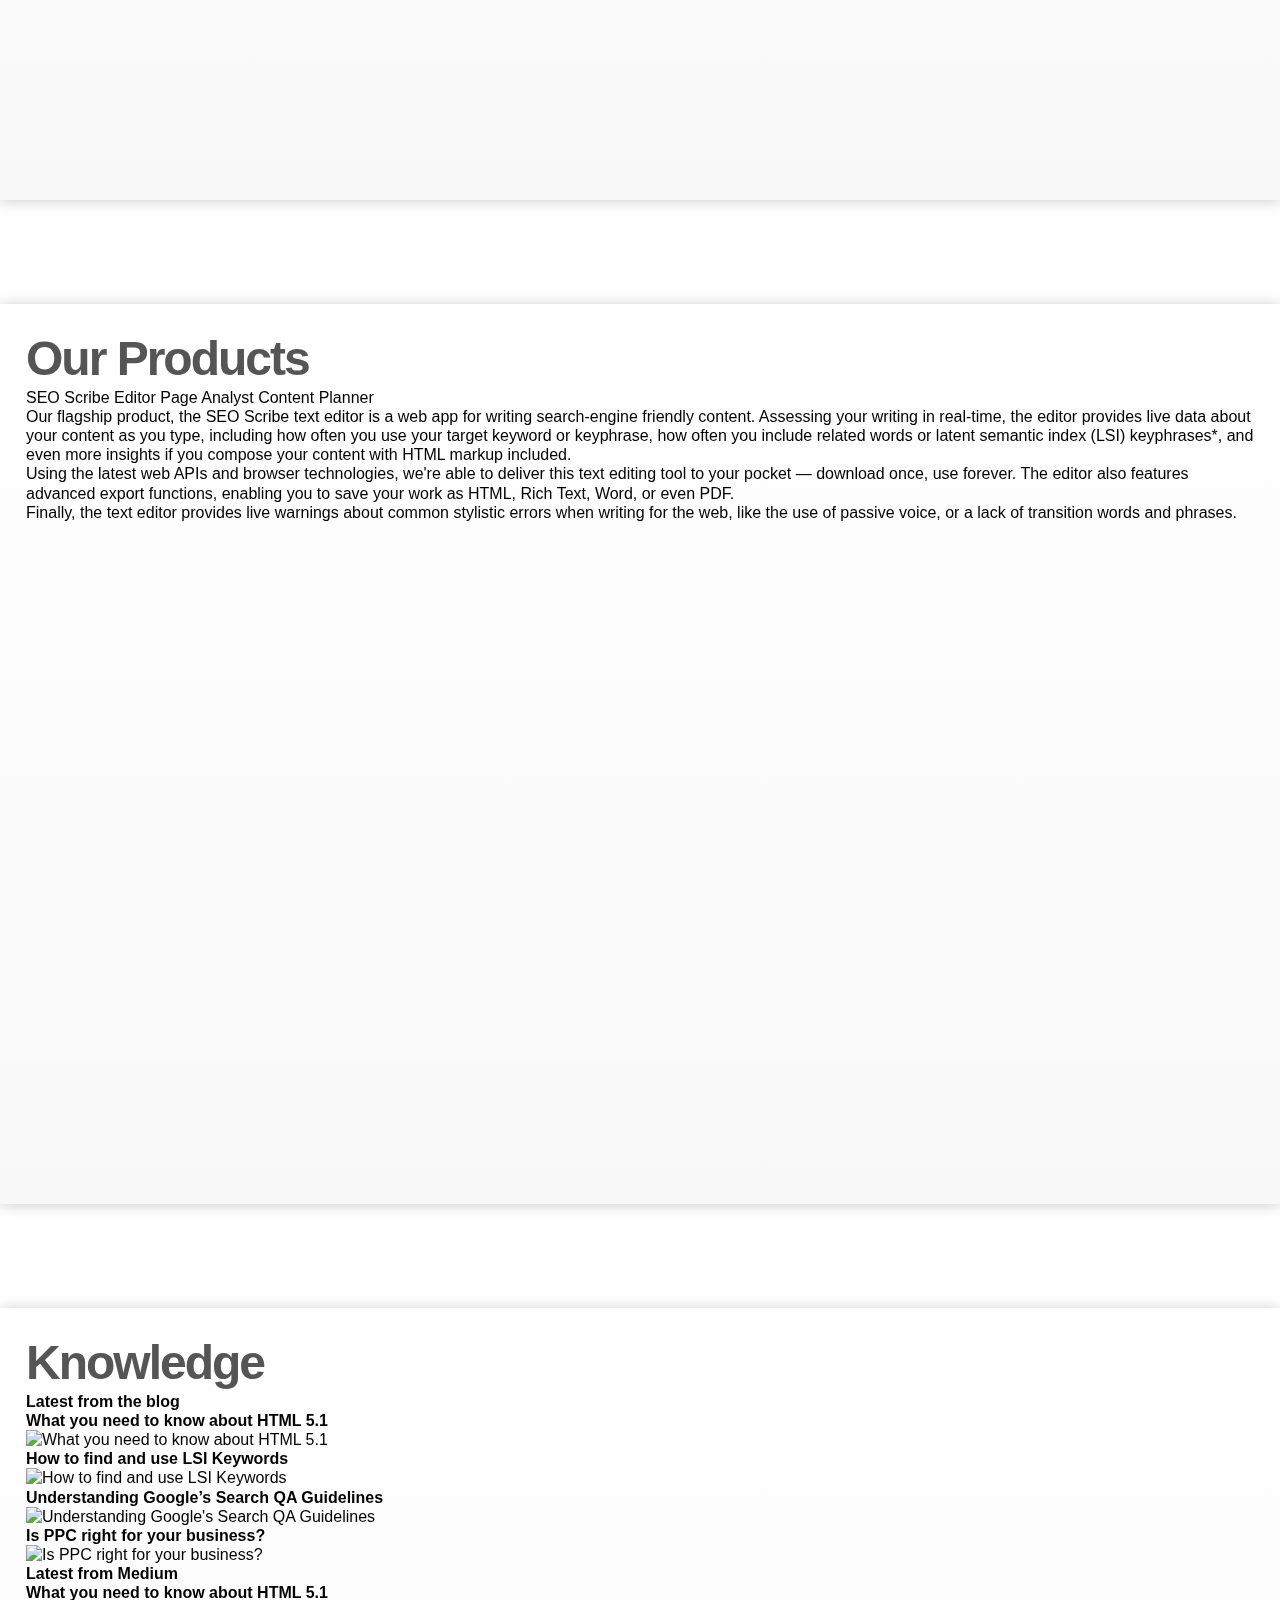
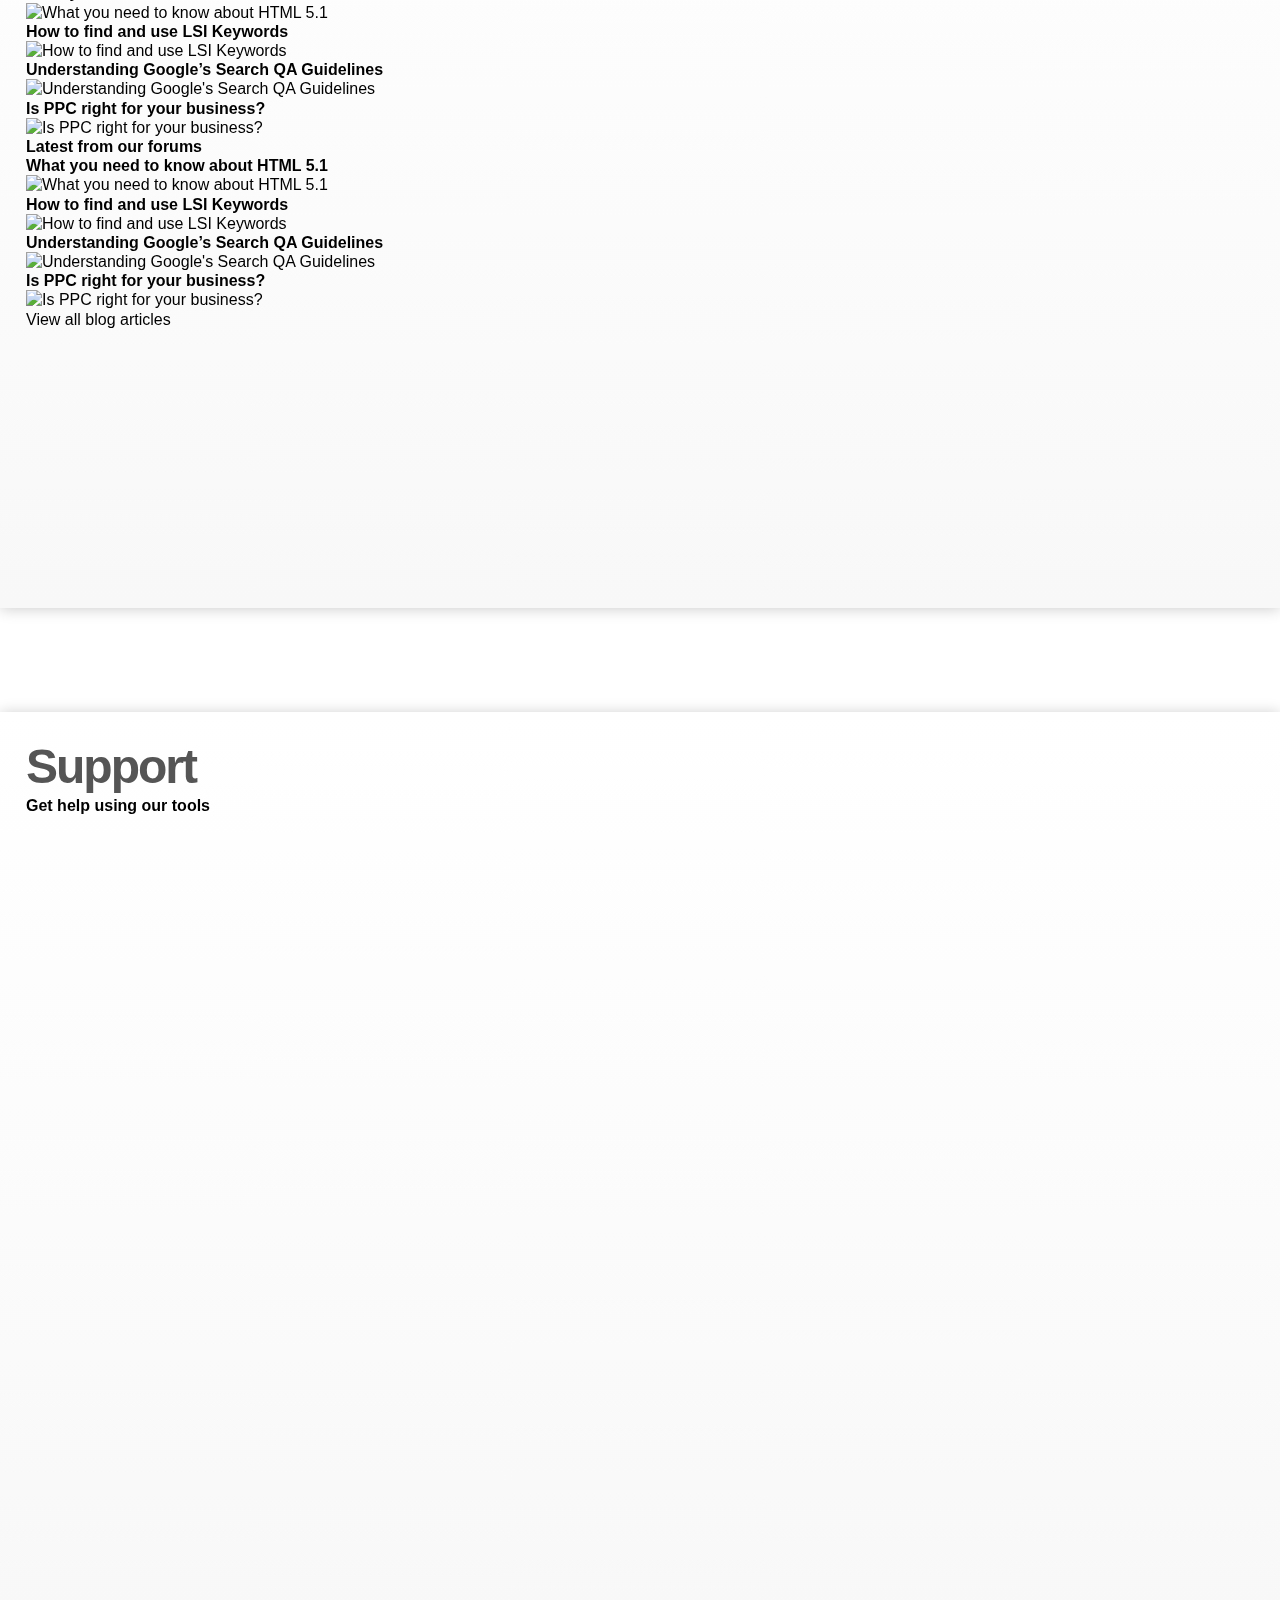
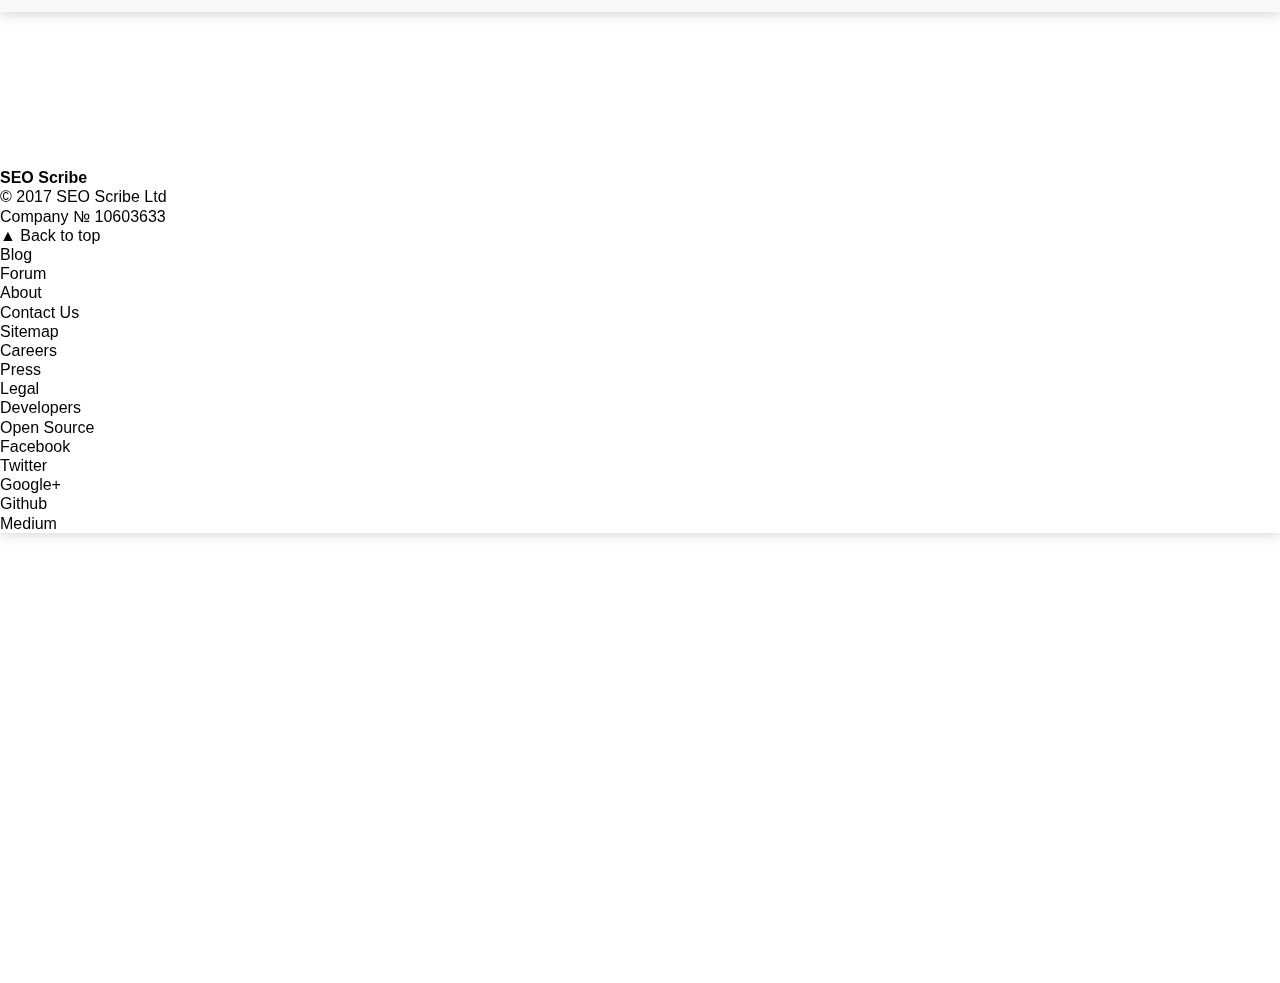
==== commit 1a9d8799: "Update index.html" ====
--- a/index.html
+++ b/index.html
@@ -234,8 +234,8 @@
           <li><button data-event="scrollToTop">&#x25b2; Back to top</button></li>
         </ul>
         <ul>
-          <li><a href="https://seoscribe.net/blog/">Blog</a></li>
-          <li><a href="https://seoscribe.net/forum/">Forum</a></li>
+          <li><a href="https://blog.seoscribe.net/">Blog</a></li>
+          <li><a href="https://forum.seoscribe.net/">Forum</a></li>
           <li><a href="https://seoscribe.net/about/">About</a></li>
           <li><a href="https://seoscribe.net/contact/">Contact Us</a></li>
           <li><a href="https://seoscribe.net/sitemap/">Sitemap</a></li>
@@ -251,8 +251,8 @@
           <li><a href="https://facebook.com/seoscribe/">Facebook</a></li>
           <li><a href="https://twitter.com/seo_scribe/">Twitter</a></li>
           <li><a href="https://plus.google.com/115695622567421343751/">Google+</a></li>
-          <li><a href="https://instagram.com/seoscribe/">Instagram</a></li>
-          <li><a href="https://medium.com/seoscribe/">Medium</a></li>
+          <li><a href="https://github.com/seoscribe/">Github</a></li>
+          <li><a href="https://medium.com/seo-scribe-meta-blog/">Medium</a></li>
         </ul>
       </footer>
     </main>
